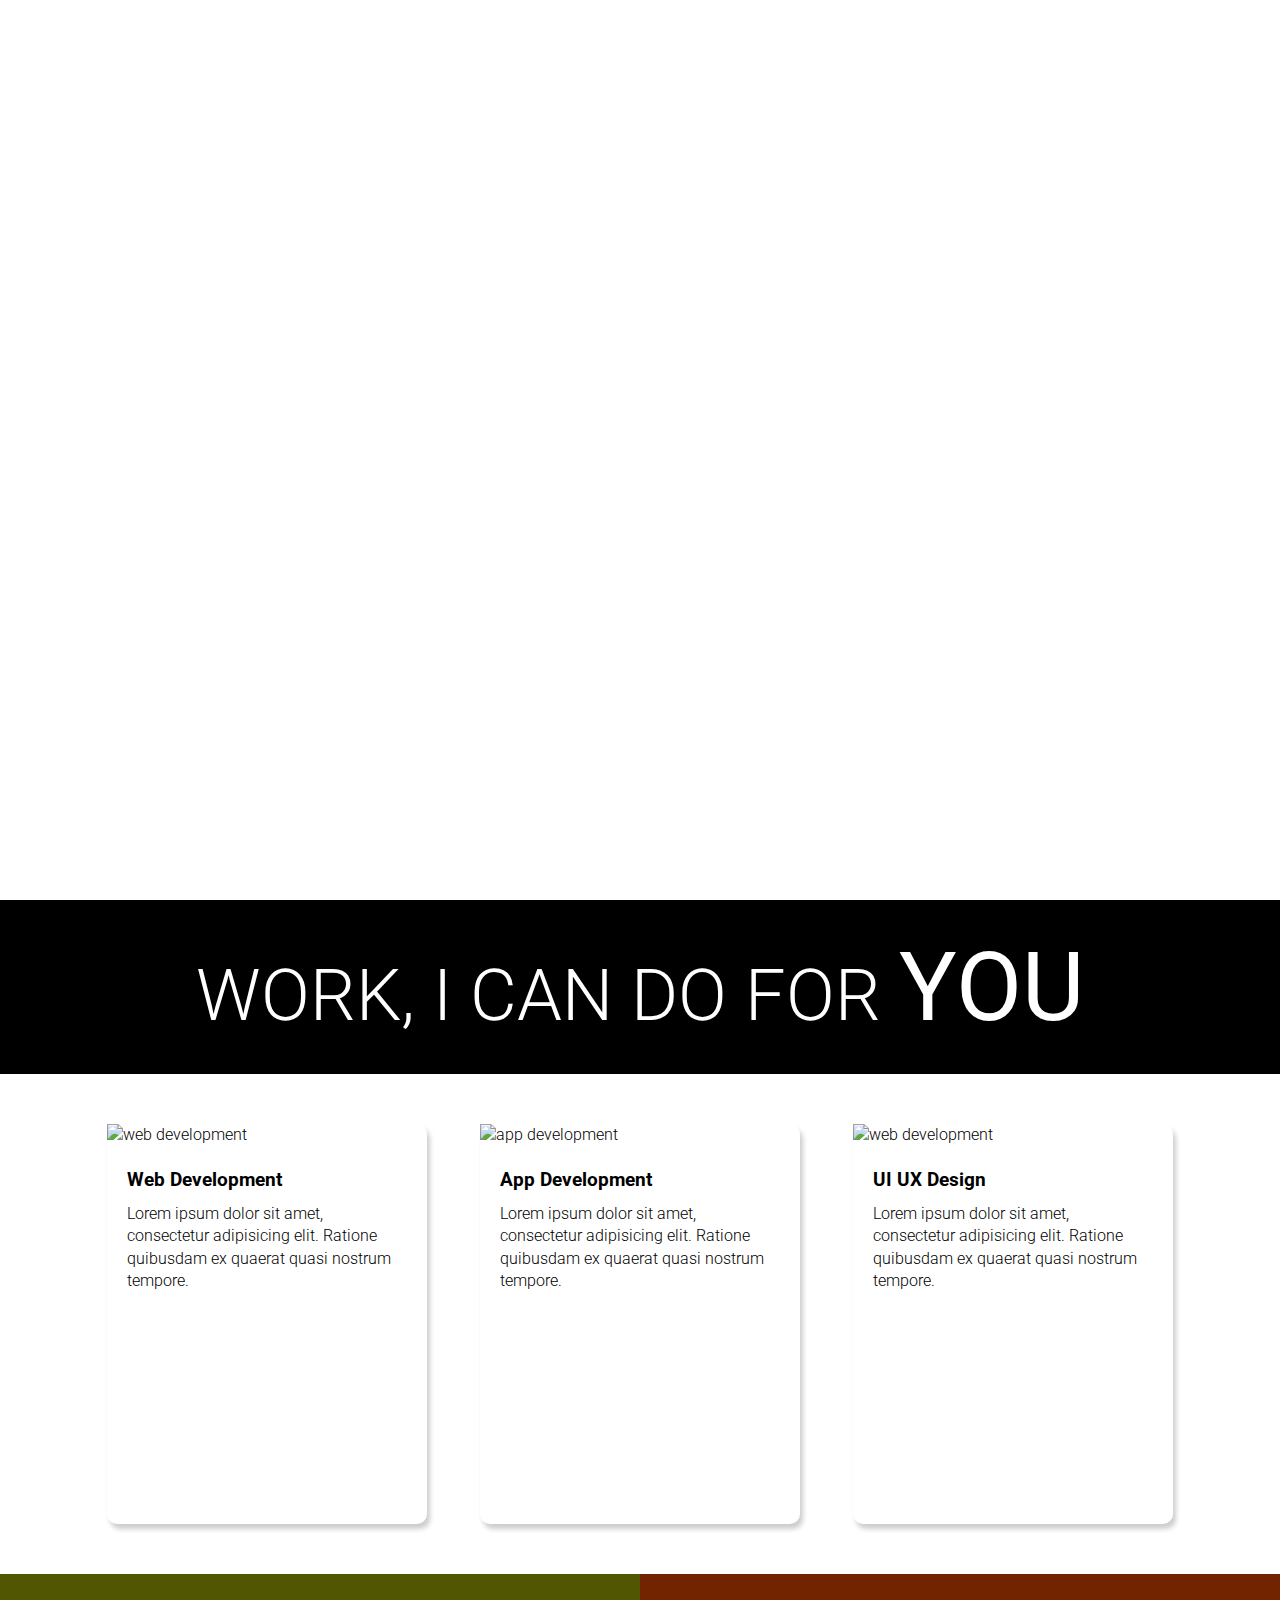
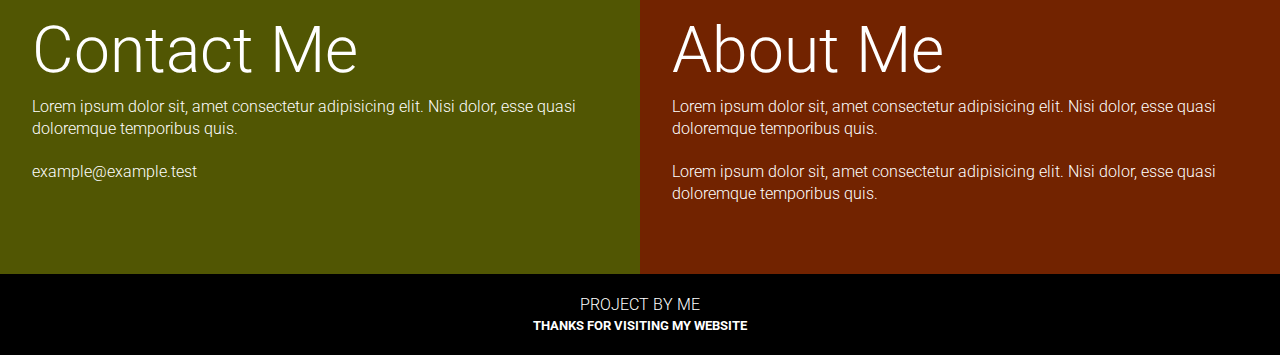
==== Project 4/index.html @ 49171a87 "first commit" ====
<!DOCTYPE html>
<html lang="en">
  <head>
    <meta charset="UTF-8" />
    <meta http-equiv="X-UA-Compatible" content="IE=edge" />
    <meta name="viewport" content="width=device-width, initial-scale=1.0" />
    <title>Developer | Landing Page</title>
    <link rel="stylesheet" href="style.css" />
  </head>
  <body>
    <section class="hero_section">
      <div class="text_container">
        <h2><span class="lg_text">Hi,</span> I am Saif</h2>
        <h1 class="lg_text">FULL STACK DEVELOPER</h1>
      </div>
    </section>
    <section class="black_box">
      <h2>WORK, I CAN DO FOR <span>YOU</span></h2>
    </section>
    <section class="work">
      <div class="grid_item">
        <div class="card">
          <div class="image_container">
            <img src="images/web.png" alt="web development" />
          </div>
          <div class="card_content">
            <h3>Web Development</h3>
            <p>
              Lorem ipsum dolor sit amet, consectetur adipisicing elit. Ratione
              quibusdam ex quaerat quasi nostrum tempore.
            </p>
          </div>
        </div>
      </div>
      <div class="grid_item">
        <div class="card">
          <div class="image_container">
            <img src="images/mobile.png" alt="app development" />
          </div>
          <div class="card_content">
            <h3>App Development</h3>
            <p>
              Lorem ipsum dolor sit amet, consectetur adipisicing elit. Ratione
              quibusdam ex quaerat quasi nostrum tempore.
            </p>
          </div>
        </div>
      </div>
      <div class="grid_item">
        <div class="card">
          <div class="image_container">
            <img src="images/web.png" alt="web development" />
          </div>
          <div class="card_content">
            <h3>UI UX Design</h3>
            <p>
              Lorem ipsum dolor sit amet, consectetur adipisicing elit. Ratione
              quibusdam ex quaerat quasi nostrum tempore.
            </p>
          </div>
        </div>
      </div>
    </section>
    <section class="bottom_section">
      <div class="contact">
        <h2>Contact Me</h2>
        <p>
          Lorem ipsum dolor sit, amet consectetur adipisicing elit. Nisi dolor,
          esse quasi doloremque temporibus quis.
        </p>
        <p>example@example.test</p>
      </div>
      <div class="about">
        <h2>About Me</h2>

        <p>
          Lorem ipsum dolor sit, amet consectetur adipisicing elit. Nisi dolor,
          esse quasi doloremque temporibus quis.
        </p>
        <p>
          Lorem ipsum dolor sit, amet consectetur adipisicing elit. Nisi dolor,
          esse quasi doloremque temporibus quis.
        </p>
      </div>
    </section>
    <footer>
      Project By Me
      <h5>Thanks For Visiting My Website</h5>
    </footer>
  </body>
</html>
---- Project 4/style.css ----
@import url("https://fonts.googleapis.com/css2?family=Roboto:ital,wght@0,100;0,300;0,400;0,500;0,700;0,900;1,100;1,300;1,400;1,500;1,700;1,900&display=swap");
* {
  margin: 0;
  padding: 0;
  box-sizing: border-box;
}

html,
body {
  line-height: 1.4;
  font-weight: 300;
  font-family: "Roboto", sans-serif;
}

.hero_section {
  background-image: url(images/developer.png);
  min-height: 100vh;
  background-position: center;
  background-size: cover;
  background-repeat: no-repeat;
}
.text_container {
  color: white;
  max-width: 900px;
  margin: 0 auto;
  padding-top: 64px;
  padding-left: 16px;
}
.lg_text {
  font-size: 72px;
  font-weight: 400;
}

.black_box {
  background-color: #000;
  padding: 20px;
}
.black_box h2 {
  font-size: 72px;
  color: white;
  text-align: center;
  font-weight: 300;
}

.black_box h2 span {
  font-weight: 400;
  font-size: 96px;
}
.work {
  display: grid;
  gap: 20px;
  grid-template-columns: repeat(auto-fit, minmax(320px, 1fr));

  max-width: 1100px;
  margin: 50px auto;
}
.grid_item {
  display: flex;
  justify-content: center;
  align-items: center;
}
.card {
  max-width: 320px;
  height: 400px;
  border-radius: 10px;
  box-shadow: 3px 5px 5px rgba(1, 1, 1, 0.2);
  transition: 0.2s ease-in-out;
}
.card:hover {
  transform: scale(1.04);
  box-shadow: 3px 5px 5px rgba(1, 1, 1, 0.3);
  transition: 0.2s ease-in-out;
}
.card_content {
  padding: 20px;
}
.card_content h3 {
  margin-bottom: 10px;
}
.bottom_section {
  display: flex;
}
.contact {
  background-color: #515603;
}
.about {
  background-color: #722300;
}

.contact,
.about {
  min-height: 300px;
  padding: 32px;
  color: white;
}
.about h2,
.contact h2 {
  font-size: 64px;
  font-weight: 300;
}
.about p,
.contact p {
  margin-bottom: 20px;
}

footer {
  text-align: center;
  text-transform: uppercase;
  background-color: #000;
  padding: 20px;
  color: white;
}
@media (max-width: 786px) {
  .hero_section {
    min-height: 50vh;
  }
  .text_container {
    padding: 10px 0;
    text-align: center;
  }
  .lg_text {
    font-size: 32px;
  }
  .black_box h2 {
    font-size: 24px;
  }
  .black_box h2 span {
    font-weight: 400;
    font-size: 32px;
  }
  .bottom_section {
    flex-direction: column;
  }
  h1 {
    font-size: 32px;
  }
  .about h2,
  .contact h2 {
    font-size: 32px;
  }
}

.text_container h2 {
  font-size: 35px;
  font-weight: 350;
}
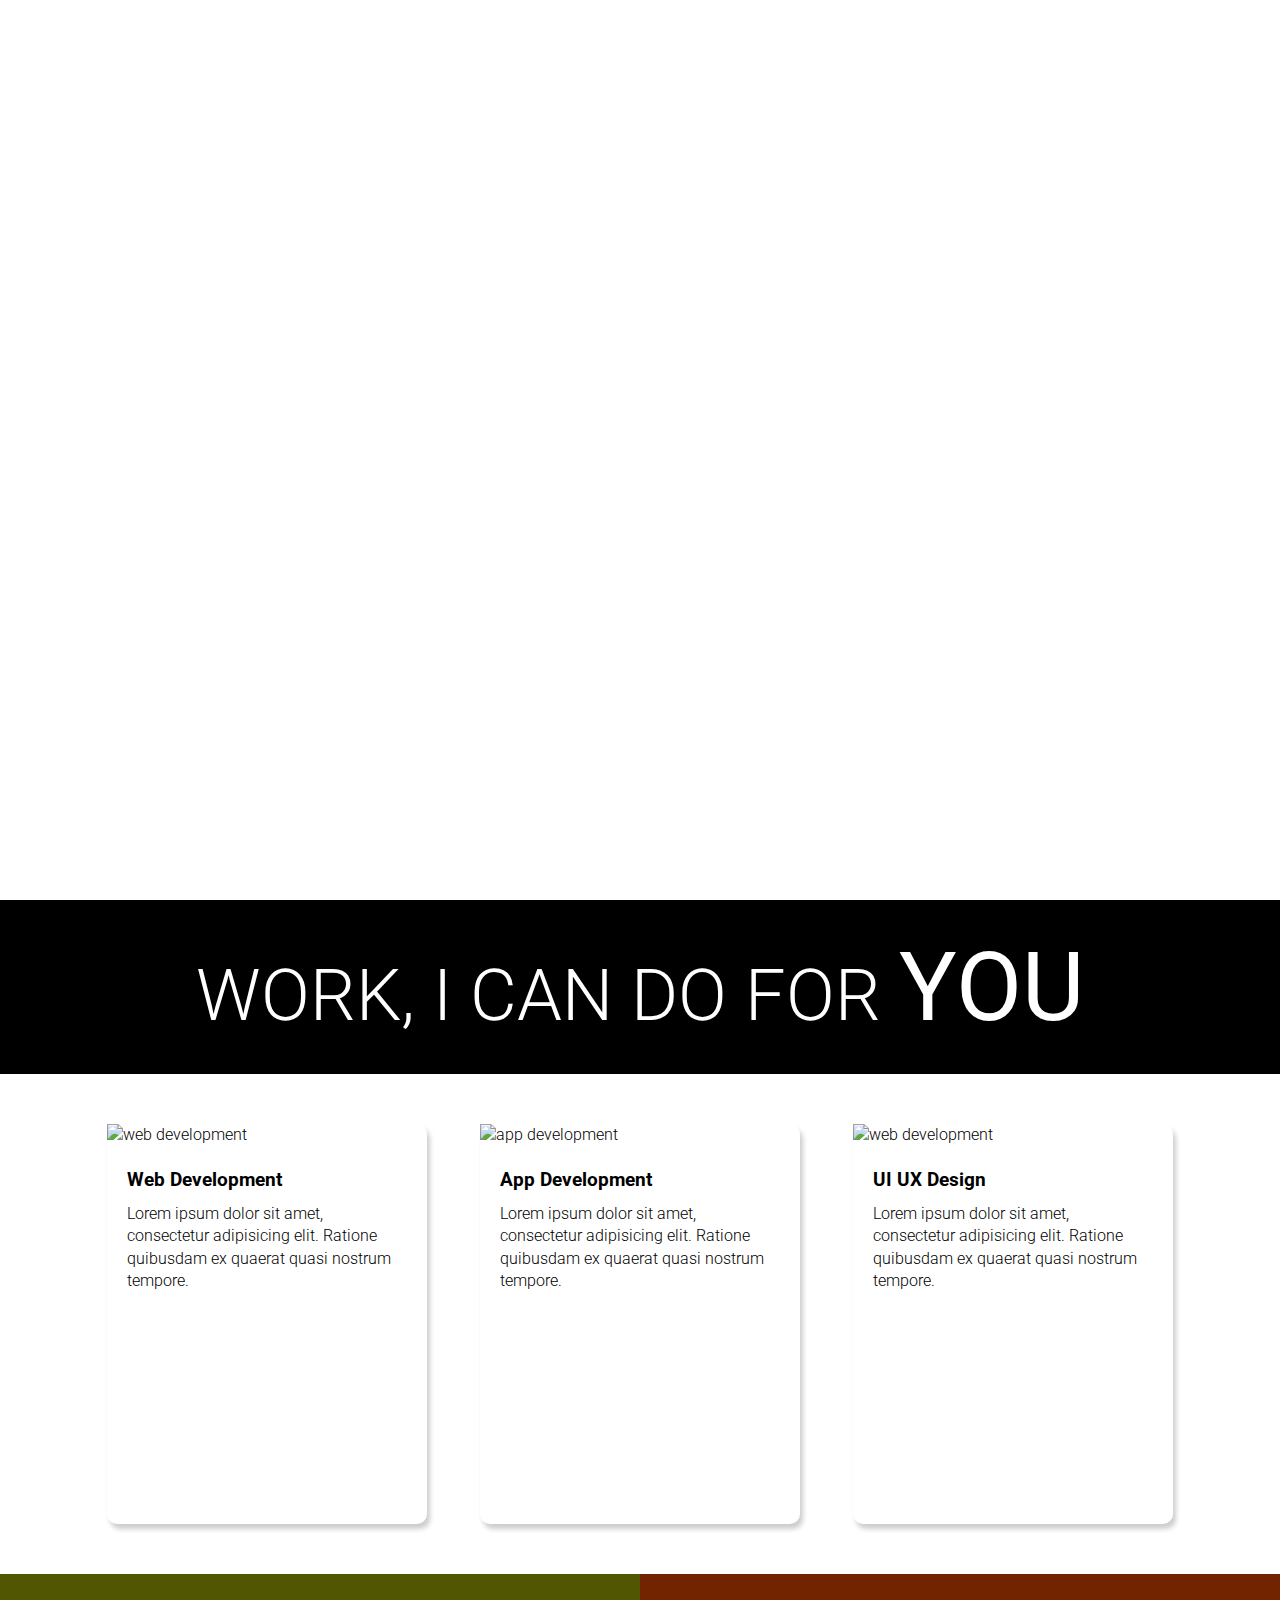
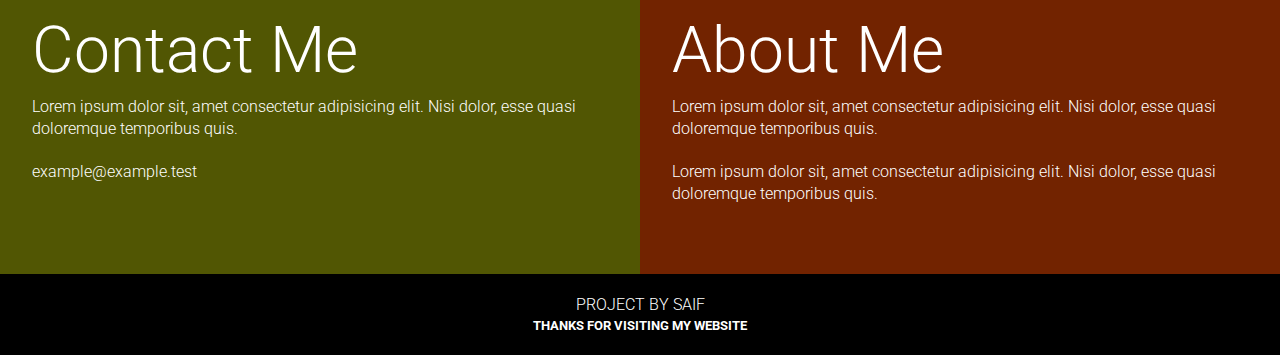
==== commit eaecffaf: "minor changes" ====
--- a/Project 4/index.html
+++ b/Project 4/index.html
@@ -84,7 +84,7 @@
       </div>
     </section>
     <footer>
-      Project By Me
+      Project By Saif
       <h5>Thanks For Visiting My Website</h5>
     </footer>
   </body>
